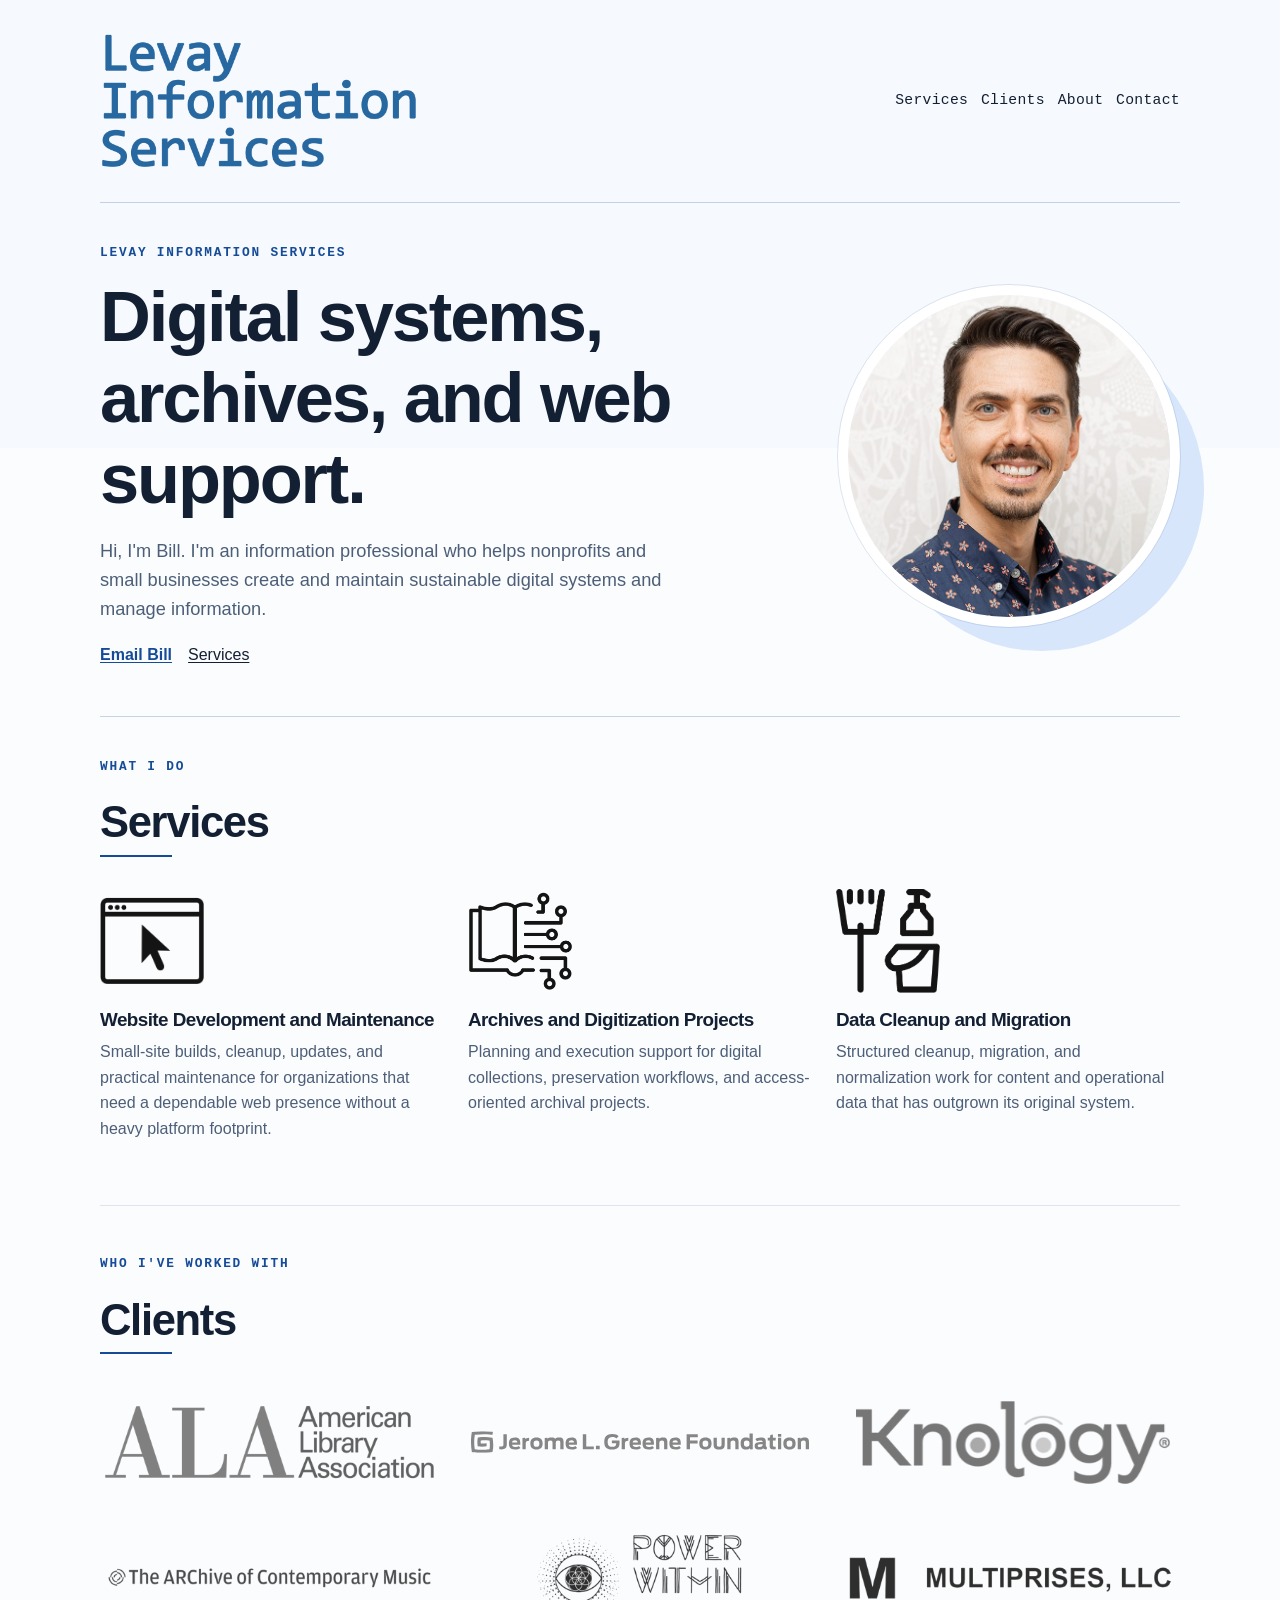
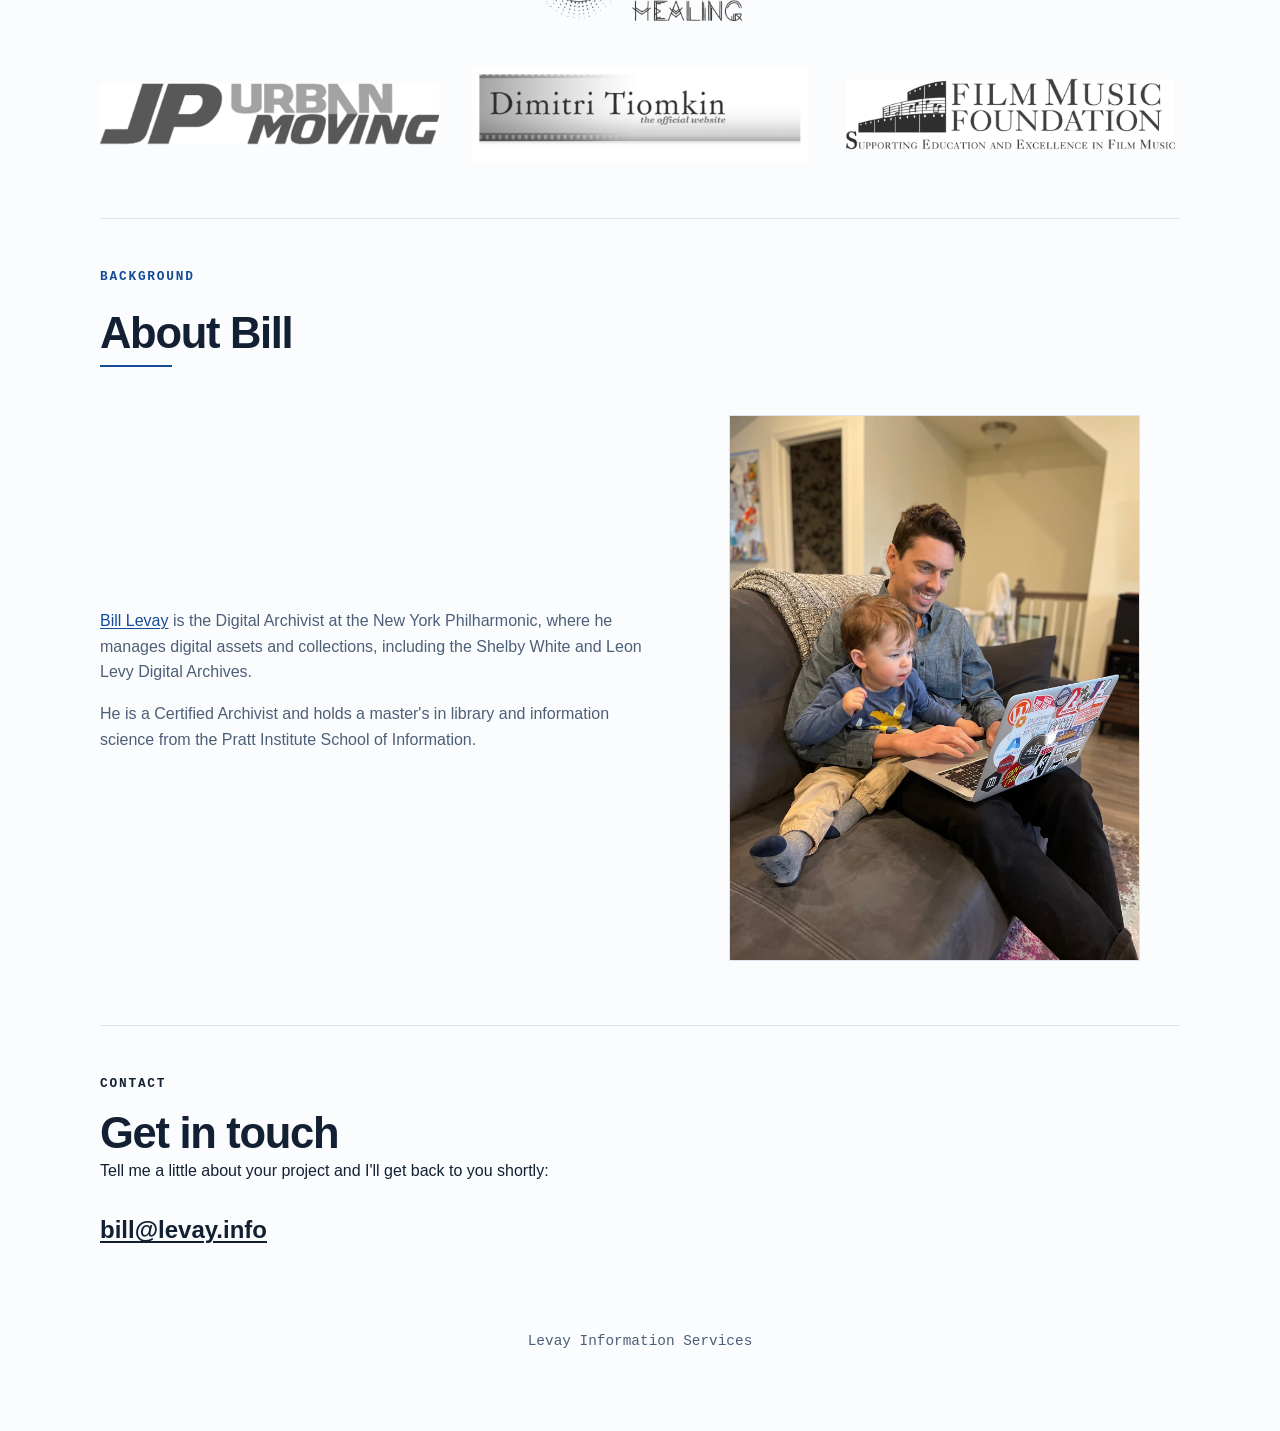
==== index.html @ ffc51533 "Initial static site" ====
<!DOCTYPE html>
<html lang="en">
  <head>
    <meta charset="utf-8" />
    <meta name="viewport" content="width=device-width, initial-scale=1" />
    <title>Levay Information Services | Digital Systems and Archives Support</title>
    <meta name="robots" content="index,follow,max-image-preview:large" />
    <meta
      name="description"
      content="Bill Levay helps nonprofits and small organizations maintain sustainable websites, archives, digitization workflows, and data migration projects."
    />
    <meta
      name="keywords"
      content="Bill Levay, digital archivist, website maintenance, digitization, archives, data migration, nonprofits"
    />
    <meta name="author" content="Bill Levay" />
    <meta name="theme-color" content="#0f3f87" />
    <meta property="og:type" content="website" />
    <meta property="og:site_name" content="Levay Information Services" />
    <meta property="og:title" content="Levay Information Services" />
    <meta
      property="og:description"
      content="Digital systems, archives, and data support for nonprofits and small organizations."
    />
    <meta property="og:url" content="https://levay.info/" />
    <meta property="og:image" content="https://levay.info/assets/images/logo-blue.png" />
    <meta name="twitter:card" content="summary_large_image" />
    <meta
      name="twitter:title"
      content="Levay Information Services | Digital Systems and Archives Support"
    />
    <meta
      name="twitter:description"
      content="Website maintenance, archives and digitization projects, and data cleanup for mission-driven organizations."
    />
    <link rel="canonical" href="https://levay.info/" />
    <link rel="icon" type="image/png" href="assets/images/favicon-32.png" sizes="32x32" />
    <link rel="stylesheet" href="styles.css" />
    <script type="application/ld+json">
      {
        "@context": "https://schema.org",
        "@type": "ProfessionalService",
        "name": "Levay Information Services",
        "url": "https://levay.info/",
        "email": "bill@levay.info",
        "image": "https://levay.info/assets/images/logo-blue.png",
        "description": "Digital systems, archives, website maintenance, digitization, and data cleanup support for nonprofits and small organizations.",
        "founder": {
          "@type": "Person",
          "name": "Bill Levay",
          "url": "https://wjlevay.net/"
        },
        "areaServed": "US",
        "serviceType": [
          "Website development and maintenance",
          "Archives and digitization projects",
          "Data cleanup and migration"
        ]
      }
    </script>
  </head>
  <body>
    <div class="page-shell">
      <header class="site-header">
        <a class="brand" href="#top" aria-label="Levay Information Services home">
          <img
            src="assets/images/logo-blue.png"
            alt="Levay Information Services"
            width="1068"
            height="461"
          />
        </a>
        <nav class="site-nav" aria-label="Primary">
          <a href="#services">Services</a>
          <a href="#clients">Clients</a>
          <a href="#about">About</a>
          <a href="#contact">Contact</a>
        </nav>
      </header>

      <main id="top">
        <section class="hero">
          <div class="hero-copy">
            <p class="section-kicker">Levay Information Services</p>
            <h1>Digital systems, archives, and web support.</h1>
            <p class="lede">
              Hi, I'm Bill. I'm an information professional who helps nonprofits and small
              businesses create and maintain sustainable digital systems and manage information.
            </p>
            <div class="hero-actions">
              <a class="button button-primary" href="mailto:bill@levay.info">Email Bill</a>
              <a class="button button-secondary" href="#services">Services</a>
            </div>
          </div>
          <div class="hero-media">
            <div class="portrait-frame">
              <img
                src="assets/images/bill-headshot.jpg"
                alt="Portrait of Bill Levay"
                width="659"
                height="660"
                fetchpriority="high"
                decoding="async"
              />
            </div>
          </div>
        </section>

        <section class="section" id="services" aria-labelledby="services-title">
          <div class="section-heading">
            <p class="section-kicker">What I do</p>
            <h2 id="services-title">Services</h2>
          </div>
          <div class="service-grid">
            <article class="service-card">
              <img
                src="assets/images/service-website.png"
                alt=""
                width="509"
                height="509"
                loading="lazy"
                decoding="async"
              />
              <h3>Website Development and Maintenance</h3>
              <p>
                Small-site builds, cleanup, updates, and practical maintenance for organizations
                that need a dependable web presence without a heavy platform footprint.
              </p>
            </article>
            <article class="service-card">
              <img
                src="assets/images/service-digitization.png"
                alt=""
                width="414"
                height="414"
                loading="lazy"
                decoding="async"
              />
              <h3>Archives and Digitization Projects</h3>
              <p>
                Planning and execution support for digital collections, preservation workflows,
                and access-oriented archival projects.
              </p>
            </article>
            <article class="service-card">
              <img
                src="assets/images/service-cleanup.png"
                alt=""
                width="562"
                height="562"
                loading="lazy"
                decoding="async"
              />
              <h3>Data Cleanup and Migration</h3>
              <p>
                Structured cleanup, migration, and normalization work for content and operational
                data that has outgrown its original system.
              </p>
            </article>
          </div>
        </section>

        <section class="section section-panel" id="clients" aria-labelledby="clients-title">
          <div class="section-heading">
            <p class="section-kicker">Who I've worked with</p>
            <h2 id="clients-title">Clients</h2>
          </div>
          <div class="logo-grid">
            <img
              src="assets/images/client-ala-color-normalized.png"
              alt="American Library Association logo"
              width="960"
              height="272"
              loading="lazy"
              decoding="async"
            />
            <img
              src="assets/images/client-jlgreene.svg"
              alt="Jerome L. Greene Foundation logo"
              width="571"
              height="38"
              loading="lazy"
              decoding="async"
            />
            <img
              src="assets/images/client-knology.svg"
              alt="Knology logo"
              width="160"
              height="56"
              loading="lazy"
              decoding="async"
            />
            <img
              src="assets/images/client-acm.png"
              alt="Archive of Contemporary Music logo"
              width="900"
              height="900"
              loading="lazy"
              decoding="async"
            />
            <img
              src="assets/images/client-power-within-healing.png"
              alt="Power Within Healing logo"
              width="1111"
              height="1111"
              loading="lazy"
              decoding="async"
            />
            <img
              src="assets/images/client-multiprises.png"
              alt="Multiprises LLC logo"
              width="900"
              height="900"
              loading="lazy"
              decoding="async"
            />
            <img
              src="assets/images/client-jp-urban-moving.png"
              alt="JP Urban Moving logo"
              width="960"
              height="272"
              loading="lazy"
              decoding="async"
            />
            <img
              src="assets/images/client-dimitri-tiomkin.png"
              alt="Dimitri Tiomkin official website logo"
              width="960"
              height="272"
              loading="lazy"
              decoding="async"
            />
            <img
              src="assets/images/client-film-music-foundation.png"
              alt="Film Music Foundation logo"
              width="960"
              height="272"
              loading="lazy"
              decoding="async"
            />
          </div>
        </section>

        <section class="section about-section" id="about" aria-labelledby="about-title">
          <div class="section-heading">
            <p class="section-kicker">Background</p>
            <h2 id="about-title">About Bill</h2>
          </div>
          <div class="about-grid">
            <div class="about-copy">
              <p>
                <a href="https://wjlevay.net/" rel="noopener noreferrer">Bill Levay</a> is the
                Digital Archivist at the New York Philharmonic, where he manages digital assets
                and collections, including the Shelby White and Leon Levy Digital Archives.
              </p>
              <p>
                He is a Certified Archivist and holds a master's in library and information
                science from the Pratt Institute School of Information.
              </p>
            </div>
            <figure class="about-photo">
              <img
                src="assets/images/bill-working.jpg"
                alt="Bill Levay working on a laptop with his young son"
                width="1512"
                height="2016"
                loading="lazy"
                decoding="async"
              />
            </figure>
          </div>
        </section>

        <section class="section contact-section" id="contact" aria-labelledby="contact-title">
          <div class="contact-card">
            <p class="section-kicker">Contact</p>
            <h2 id="contact-title">Get in touch</h2>
            <p>
              Tell me a little about your project and I'll get back to you shortly:
            </p>
            <a class="contact-link" href="mailto:bill@levay.info">bill@levay.info</a>
          </div>
        </section>
      </main>

      <footer class="site-footer">
        <p>Levay Information Services</p>
      </footer>
    </div>
  </body>
</html>
---- styles.css ----
:root {
  --bg: #fbfcfe;
  --bg-panel: #ffffff;
  --bg-panel-strong: #ffffff;
  --text: #132033;
  --muted: #4d5f78;
  --line: rgba(15, 63, 135, 0.12);
  --line-strong: rgba(15, 63, 135, 0.22);
  --brand: #154b97;
  --brand-soft: #edf3fc;
  --accent: #d8e6fb;
  --accent-warm: #f5f1e8;
  --page-width: 1080px;
  --font-ui: "Aptos", "Segoe UI", sans-serif;
  --font-mono: "Aptos Mono", "SFMono-Regular", "Consolas", "Liberation Mono", monospace;
}

*,
*::before,
*::after {
  box-sizing: border-box;
}

html {
  scroll-behavior: smooth;
}

body {
  margin: 0;
  min-width: 320px;
  color: var(--text);
  font-family: var(--font-ui);
  line-height: 1.6;
  background:
    linear-gradient(180deg, #f6f9fd 0, #f6f9fd 28rem, #fbfcfe 28rem, #fbfcfe 100%);
}

img {
  display: block;
  max-width: 100%;
  height: auto;
}

a {
  color: var(--brand);
  text-decoration-thickness: 1px;
  text-underline-offset: 0.14em;
}

.page-shell {
  width: min(calc(100% - 2rem), var(--page-width));
  margin: 0 auto;
  padding: 2rem 0 4rem;
}

.site-header {
  display: flex;
  align-items: center;
  justify-content: space-between;
  gap: 1rem;
  padding: 0 0 2rem;
  margin-bottom: 2.5rem;
  border-bottom: 1px solid var(--line-strong);
}

.brand {
  width: min(320px, 60vw);
}

.site-nav {
  display: flex;
  flex-wrap: wrap;
  justify-content: flex-end;
  gap: 0.8rem;
  font-family: var(--font-mono);
  font-size: 0.92rem;
  letter-spacing: 0.02em;
}

.site-nav a {
  color: var(--text);
  text-decoration: none;
}

.site-nav a:hover,
.site-nav a:focus-visible {
  color: var(--brand);
  text-decoration: underline;
  outline: none;
}

.hero,
.section,
.site-footer {
  animation: rise 560ms ease both;
}

.hero {
  display: grid;
  grid-template-columns: minmax(0, 1.2fr) minmax(280px, 0.8fr);
  gap: 3rem;
  align-items: center;
  margin-bottom: 2.5rem;
  padding: 0 0 3rem;
  border-bottom: 1px solid var(--line-strong);
}

.section-kicker {
  margin: 0 0 0.8rem;
  color: var(--brand);
  font-size: 0.8rem;
  font-weight: 700;
  letter-spacing: 0.14em;
  text-transform: uppercase;
  font-family: var(--font-mono);
}

h1,
h2,
h3,
p {
  margin-top: 0;
}

h1,
h2,
h3 {
  line-height: 1.15;
  letter-spacing: -0.03em;
}

h1 {
  max-width: 16ch;
  margin-bottom: 1rem;
  font-size: clamp(2.5rem, 6vw, 4.4rem);
}

h2 {
  max-width: none;
  margin-bottom: 0;
  font-size: clamp(1.8rem, 3.4vw, 2.8rem);
}

h3 {
  font-size: 1.18rem;
  margin-bottom: 0.55rem;
}

.lede,
.section-heading + p,
.about-copy p,
.contact-card p,
.service-card p {
  color: var(--muted);
}

.lede {
  max-width: 37rem;
  font-size: 1.14rem;
}

.hero-actions {
  display: flex;
  flex-wrap: wrap;
  gap: 1rem;
  margin-top: 1.2rem;
}

.button {
  display: inline-block;
  padding: 0;
  border: 0;
  text-decoration: none;
}

.button-primary {
  color: var(--brand);
  font-weight: 700;
  text-decoration: underline;
}

.button-secondary {
  color: var(--text);
  text-decoration: underline;
}

.portrait-frame {
  max-width: 342px;
  margin-left: auto;
  position: relative;
}

.portrait-frame img {
  aspect-ratio: 1 / 1;
  object-fit: cover;
  border-radius: 50%;
  border: 10px solid #ffffff;
  outline: 1px solid var(--line);
}

.portrait-frame::before {
  content: "";
  position: absolute;
  inset: 12% -7% -7% 12%;
  z-index: -1;
  border-radius: 50%;
  background: var(--accent);
}

.section {
  margin-bottom: 3rem;
  padding: 0 0 3rem;
  border-bottom: 1px solid var(--line);
}

.section-panel {
  background: transparent;
}

.section-heading {
  display: grid;
  gap: 0.45rem;
  margin-bottom: 2rem;
  position: relative;
}

.section-heading::after {
  content: "";
  width: 72px;
  height: 2px;
  background: var(--brand);
}

.service-grid,
.about-grid {
  display: grid;
  gap: 1.5rem;
}

.service-grid {
  grid-template-columns: repeat(3, minmax(0, 1fr));
}

.service-card {
  padding: 0;
  transition: transform 160ms ease;
}

.service-card:hover {
  transform: translateY(-2px);
}

.service-card img {
  width: 104px;
  margin-bottom: 1rem;
  opacity: 0.92;
}

.logo-grid {
  display: grid;
  grid-template-columns: repeat(3, minmax(0, 1fr));
  gap: 1.5rem 2rem;
}

.logo-grid img {
  width: 100%;
  height: 7rem;
  padding: 0;
  object-fit: contain;
  filter: grayscale(100%);
  opacity: 0.82;
  transition: filter 160ms ease, opacity 160ms ease;
}

.logo-grid img:hover {
  filter: grayscale(0%);
  opacity: 1;
}

.about-grid {
  grid-template-columns: minmax(0, 1fr) minmax(280px, 0.88fr);
  align-items: center;
  gap: 2rem;
}

.about-photo img {
  width: min(100%, 520px);
  margin-left: auto;
  border: 1px solid var(--line);
}

.contact-section {
  padding-bottom: 0;
  border-bottom: 0;
}

.contact-card {
  padding: 0 0 1rem;
  color: var(--text);
}

.contact-card p,
.contact-card a {
  color: inherit;
}

.contact-link {
  display: inline-block;
  margin-top: 0.75rem;
  font-size: clamp(1.1rem, 2.6vw, 1.5rem);
  font-weight: 700;
  text-decoration: underline;
}

.site-footer {
  padding: 1rem 0 0;
  color: var(--muted);
  text-align: center;
  font-family: var(--font-mono);
  font-size: 0.9rem;
}

.error-page {
  min-height: calc(100vh - 14rem);
}

.error-hero {
  align-items: stretch;
}

.error-note {
  max-width: 36rem;
  margin-bottom: 0;
  font-weight: 600;
  color: var(--text);
}

.error-card {
  display: flex;
  align-items: center;
  justify-content: center;
}

.error-card-inner {
  width: min(100%, 22rem);
  padding: 1.5rem;
  background:
    linear-gradient(180deg, #ffffff 0%, #f4f7fb 100%);
  border: 1px solid var(--line-strong);
}

.error-label {
  margin-bottom: 0.4rem;
  color: var(--brand);
  font-family: var(--font-mono);
  font-size: 0.82rem;
  font-weight: 700;
  letter-spacing: 0.12em;
  text-transform: uppercase;
}

.error-code {
  margin-bottom: 0.25rem;
  font-size: clamp(3.5rem, 8vw, 5.75rem);
  line-height: 1;
  letter-spacing: -0.05em;
}

.error-summary {
  margin-bottom: 0;
  color: var(--muted);
  font-family: var(--font-mono);
}

@keyframes rise {
  from {
    opacity: 0;
    transform: translateY(16px);
  }

  to {
    opacity: 1;
    transform: translateY(0);
  }
}

@media (max-width: 900px) {
  .site-header,
  .hero,
  .service-grid,
  .logo-grid,
  .about-grid {
    grid-template-columns: 1fr;
  }

  .site-header {
    flex-direction: column;
    align-items: flex-start;
  }

  .site-nav {
    justify-content: flex-start;
  }

  .portrait-frame {
    margin-left: 0;
    max-width: 300px;
  }

  .about-photo img {
    margin-left: 0;
  }

  .logo-grid {
    grid-template-columns: repeat(2, minmax(0, 1fr));
  }

  .logo-grid img {
    height: 5.75rem;
  }

  .error-card {
    justify-content: flex-start;
  }
}

@media (max-width: 560px) {
  .page-shell {
    width: min(calc(100% - 1rem), var(--page-width));
  }

  h1 {
    max-width: none;
  }

  .logo-grid {
    grid-template-columns: 1fr;
  }

  .logo-grid img {
    height: auto;
    max-height: 5rem;
    width: min(100%, 320px);
  }
}
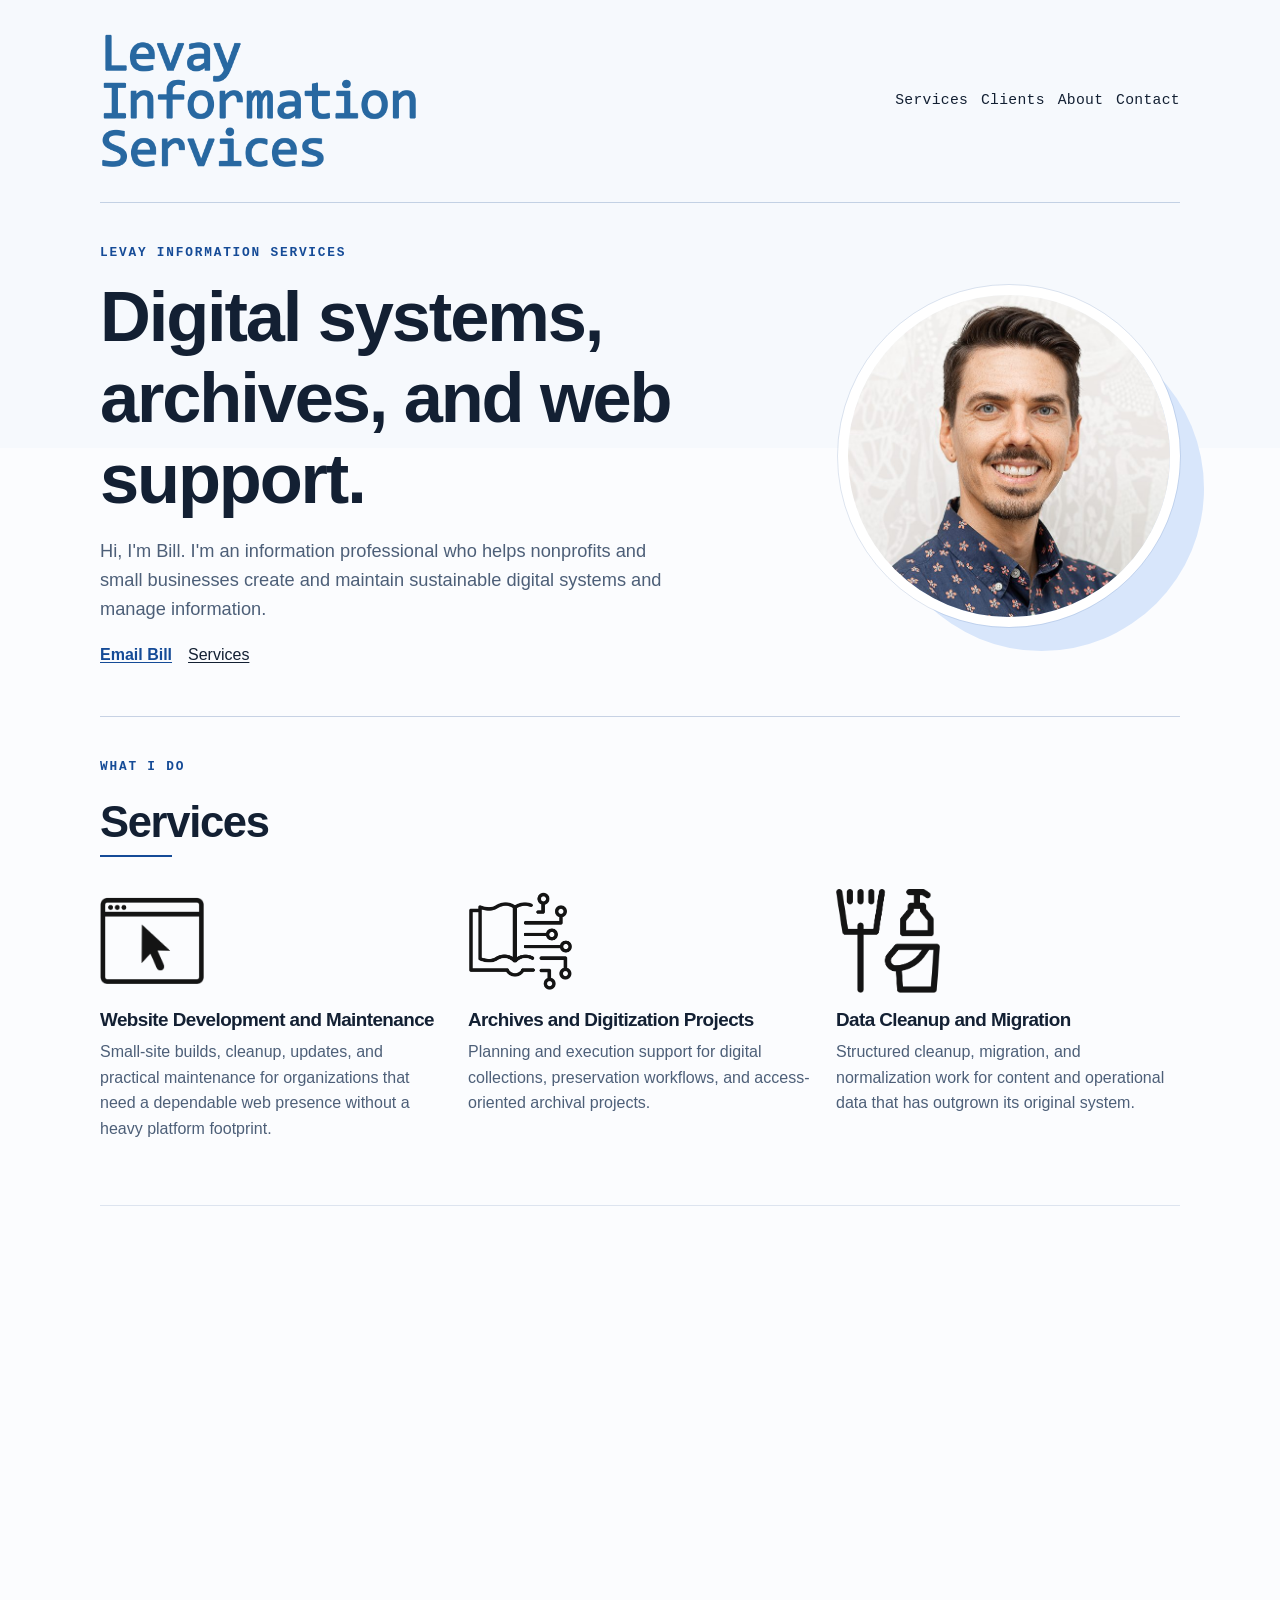
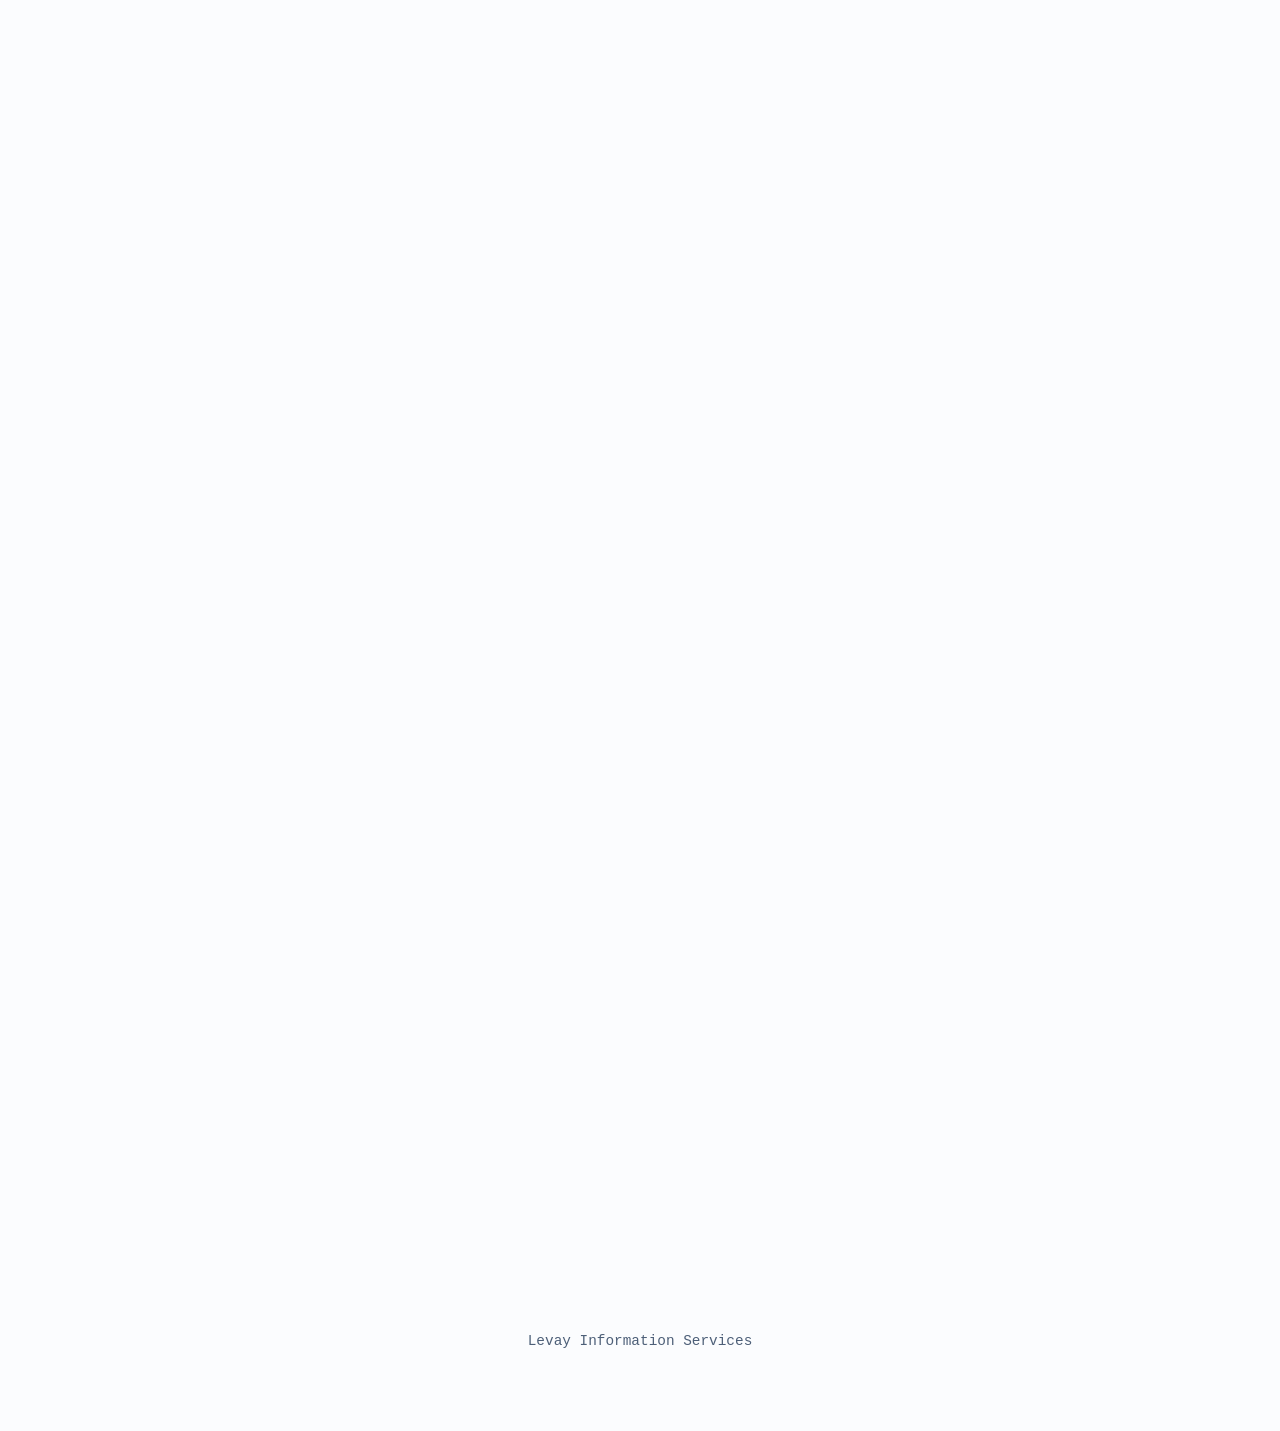
==== commit 66536079: "Update archivist wording" ====
--- a/index.html
+++ b/index.html
@@ -254,7 +254,7 @@
                 and collections, including the Shelby White and Leon Levy Digital Archives.
               </p>
               <p>
-                He is a Certified Archivist and holds a master's in library and information
+                He is an experienced archivist and holds a master's in library and information
                 science from the Pratt Institute School of Information.
               </p>
             </div>
